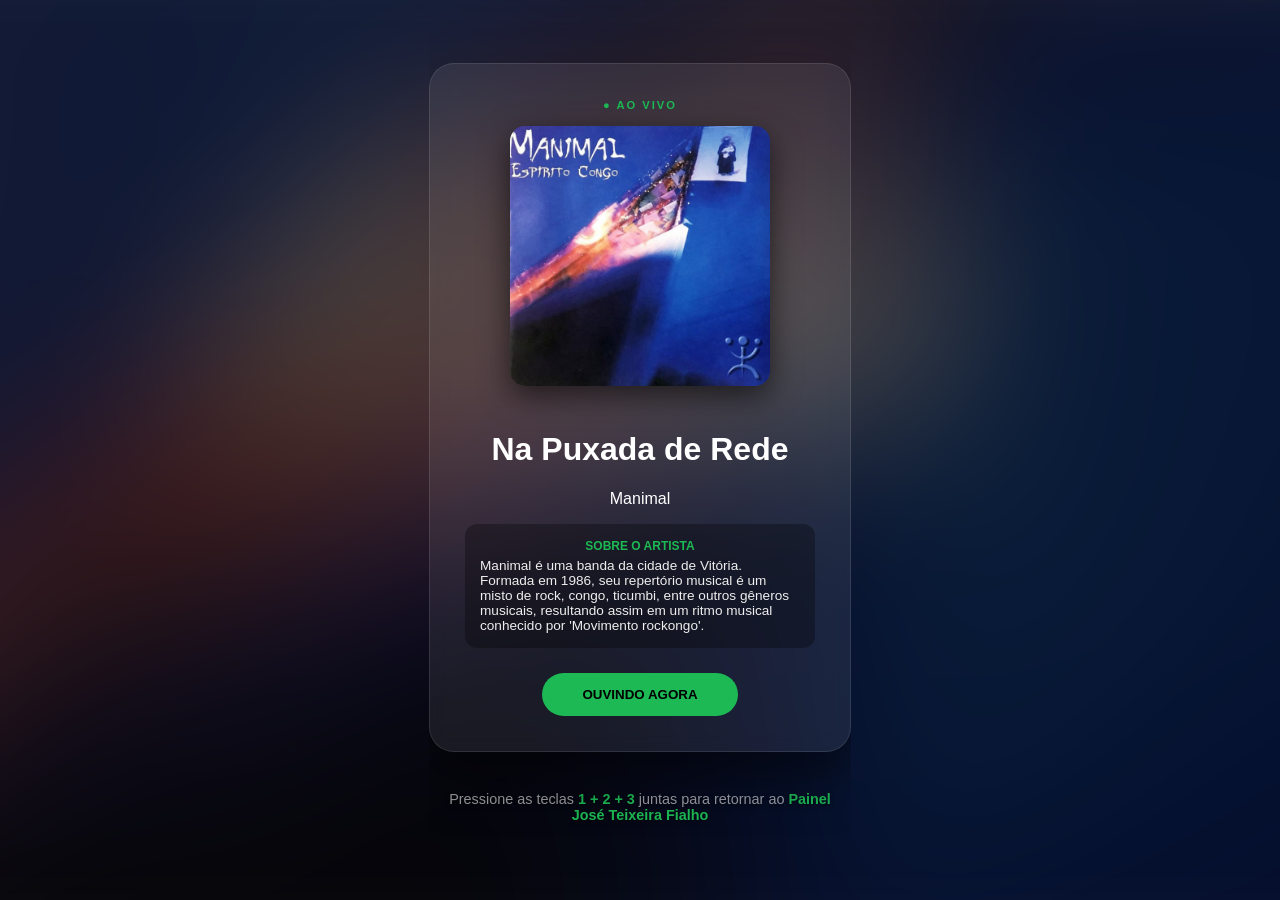
==== index.htm @ c70e8138 "first commit" ====
<!DOCTYPE html>
<html lang="pt-br">
<head>
    <meta charset="UTF-8">
    <meta name="viewport" content="width=device-width, initial-scale=1.0">
    <title>Rádio 100% Capixaba!</title>
    <link rel="stylesheet" href="style.css">
</head>
<body>

    <div id="bg-overlay"></div>

    <div class="main-wrapper">
        <div class="player-container">
            <span class="status-badge" id="radio-status">● AO VIVO</span>
            <img src="placeholder.jpg" id="album-cover" class="album-art" alt="Capa do Álbum">
            <h1 id="track-title">Sintonizando...</h1>
            <p id="track-artist">Aguarde</p>
            
            <div id="info-container">
                <h3>Sobre o Artista</h3>
                <p id="artist-info">Carregando curiosidades...</p>
            </div>

            <button class="btn-play" id="main-button" onclick="toggleRadio()">OUVINDO AGORA</button>
            <audio id="audio-element" preload="auto"></audio>
        </div>

        <p class="footer-instruction">
            Pressione as teclas <strong>1 + 2 + 3</strong> juntas para retornar ao <strong>Painel José Teixeira Fialho</strong>
        </p>
    </div>

    <script src="script.js"></script>
</body>
</html>
---- style.css ----
:root {
   /* --bg-color: #000000; */
    --text-main: #ffffff;
    --text-sub: #b3b3b3;
    --accent: #1db954;
}

body, html {
    margin: 0;
    padding: 0;
    height: 100%;
    font-family: 'Segoe UI', Roboto, sans-serif;
    background-color: var(--bg-color);
    color: var(--text-main);
    display: flex;
    justify-content: center;
    align-items: center;
    overflow: hidden;
}

#bg-overlay {
    position: fixed;
    top: 0;
    left: 0;
    width: 100%;
    height: 100%;
    background-size: cover;
    background-position: center;
    filter: blur(60px) brightness(0.3);
    transform: scale(1.4);
    z-index: -1;
    transition: background-image 1.5s ease;
}

.main-wrapper {
    display: flex;
    flex-direction: column;
    align-items: center;
    gap: 25px;
}

.player-container {
    background-color: rgba(255, 255, 255, 0.08); /* Apenas um leve brilho vítreo */
    backdrop-filter: blur(10px); /* Efeito de vidro */
    padding: 35px;
    border-radius: 25px;
    border: 1px solid rgba(255, 255, 255, 0.1);
    text-align: center;
    width: 350px;
    box-shadow: 0 25px 50px rgba(0,0,0,0.5);
}

.album-art {
    width: 260px;
    height: 260px;
    border-radius: 15px;
    margin-bottom: 20px;
    object-fit: cover;
    box-shadow: 0 10px 30px rgba(0,0,0,0.6);
}

#info-container {
    background: rgba(0, 0, 0, 0.3);
    padding: 15px;
    border-radius: 12px;
    margin: 15px 0 25px;
    max-height: 110px;
    overflow-y: auto;
}

#info-container h3 {
    font-size: 0.75rem;
    color: var(--accent);
    margin: 0 0 5px;
    text-transform: uppercase;
}

#artist-info {
    font-size: 0.85rem;
    color: #eee;
    margin: 0;
    text-align: left;
}

.footer-instruction {
    color: rgba(255, 255, 255, 0.6);
    font-size: 0.9rem;
    text-align: center;
    max-width: 400px;
    text-shadow: 0 2px 4px rgba(0,0,0,0.5);
}

.footer-instruction strong {
    color: var(--accent);
}

.btn-play {
    background-color: var(--accent);
    color: #000;
    border: none;
    padding: 14px 40px;
    border-radius: 30px;
    font-weight: 700;
    cursor: pointer;
    transition: 0.3s;
}

.status-badge {
    color: var(--accent);
    font-size: 0.7rem;
    font-weight: bold;
    margin-bottom: 15px;
    display: block;
    letter-spacing: 2px;
}
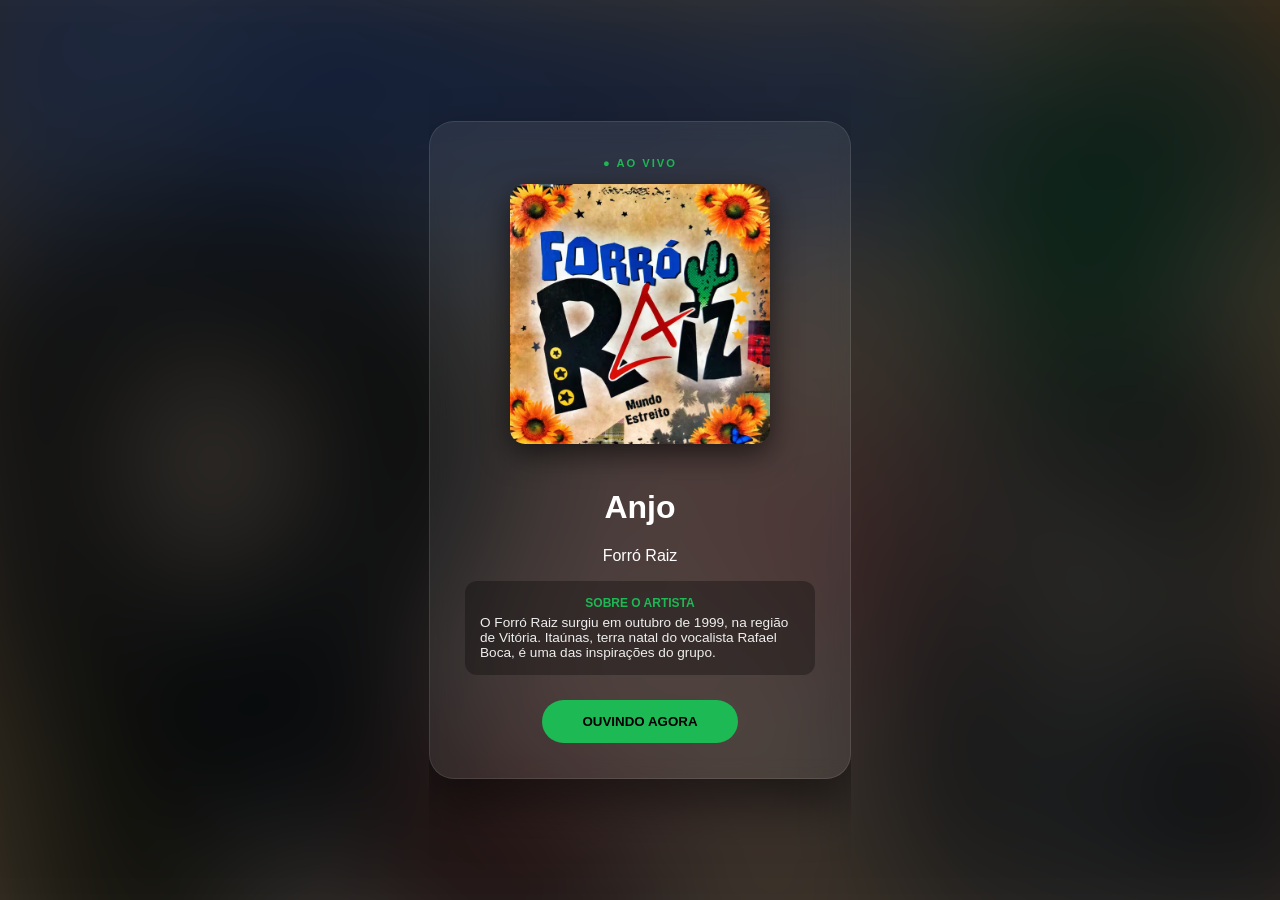
==== commit ba036a50: "1.0" ====
--- a/index.htm
+++ b/index.htm
@@ -25,10 +25,11 @@
             <button class="btn-play" id="main-button" onclick="toggleRadio()">OUVINDO AGORA</button>
             <audio id="audio-element" preload="auto"></audio>
         </div>
-
+        <!--
         <p class="footer-instruction">
             Pressione as teclas <strong>1 + 2 + 3</strong> juntas para retornar ao <strong>Painel José Teixeira Fialho</strong>
         </p>
+        -->
     </div>
 
     <script src="script.js"></script>
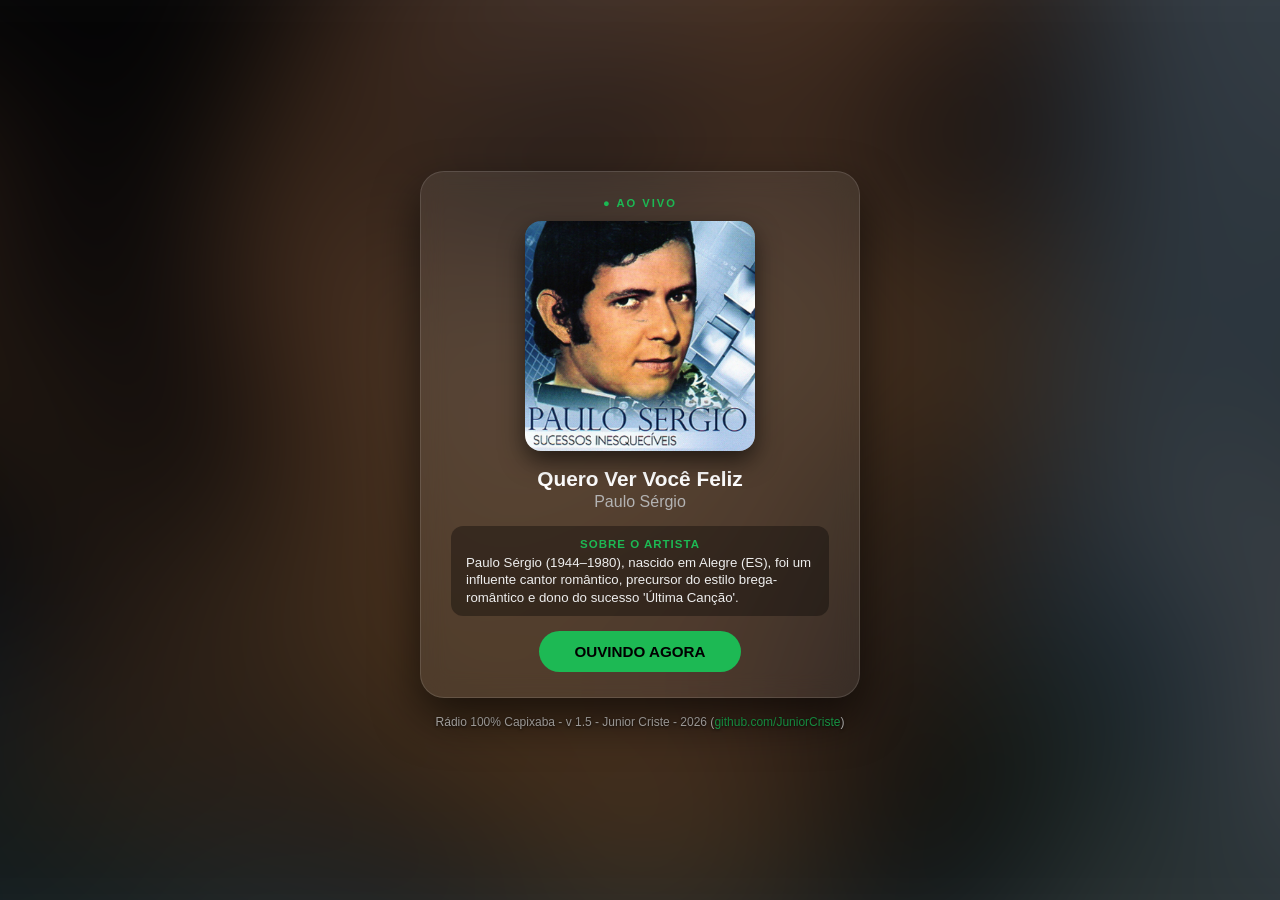
==== commit aca226f5: "1.5" ====
--- a/index.htm
+++ b/index.htm
@@ -4,6 +4,8 @@
     <meta charset="UTF-8">
     <meta name="viewport" content="width=device-width, initial-scale=1.0">
     <title>Rádio 100% Capixaba!</title>
+    <!-- Logo no Favicon -->
+    <link rel="icon" href="img/radiocapixaba.png" type="image/png">
     <link rel="stylesheet" href="style.css">
 </head>
 <body>
@@ -13,7 +15,13 @@
     <div class="main-wrapper">
         <div class="player-container">
             <span class="status-badge" id="radio-status">● AO VIVO</span>
-            <img src="placeholder.jpg" id="album-cover" class="album-art" alt="Capa do Álbum">
+            
+            <!-- Container com Capa e Logo alternando via Fade -->
+            <div class="album-wrapper">
+                <img src="placeholder.jpg" id="album-cover" class="album-art active" alt="Capa do Álbum">
+                <img src="img/radiocapixaba.png" id="radio-logo" class="album-art" alt="Logo Rádio Capixaba">
+            </div>
+
             <h1 id="track-title">Sintonizando...</h1>
             <p id="track-artist">Aguarde</p>
             
@@ -25,11 +33,16 @@
             <button class="btn-play" id="main-button" onclick="toggleRadio()">OUVINDO AGORA</button>
             <audio id="audio-element" preload="auto"></audio>
         </div>
+
         <!--
         <p class="footer-instruction">
             Pressione as teclas <strong>1 + 2 + 3</strong> juntas para retornar ao <strong>Painel José Teixeira Fialho</strong>
         </p>
         -->
+
+        <footer class="footer-credits">
+            Rádio 100% Capixaba - v 1.5 - Junior Criste - 2026 (<a href="https://github.com/JuniorCriste" target="_blank" rel="noopener noreferrer">github.com/JuniorCriste</a>)
+        </footer>
     </div>
 
     <script src="script.js"></script>
--- a/style.css
+++ b/style.css
@@ -5,17 +5,22 @@
     --accent: #1db954;
 }
 
+* {
+    box-sizing: border-box;
+}
+
 body, html {
     margin: 0;
     padding: 0;
-    height: 100%;
+    height: 100vh;
+    width: 100vw;
     font-family: 'Segoe UI', Roboto, sans-serif;
     background-color: var(--bg-color);
     color: var(--text-main);
     display: flex;
     justify-content: center;
     align-items: center;
-    overflow: hidden;
+    overflow: hidden; /* Tela única sem barras de rolagem */
 }
 
 #bg-overlay {
@@ -36,58 +41,108 @@
     display: flex;
     flex-direction: column;
     align-items: center;
-    gap: 25px;
+    justify-content: center;
+    gap: 15px;
+    height: 98vh;
+    padding: 10px 0;
+    max-width: 440px;
+    width: 92%;
 }
 
 .player-container {
-    background-color: rgba(255, 255, 255, 0.08); /* Apenas um leve brilho vítreo */
-    backdrop-filter: blur(10px); /* Efeito de vidro */
-    padding: 35px;
-    border-radius: 25px;
-    border: 1px solid rgba(255, 255, 255, 0.1);
+    background-color: rgba(255, 255, 255, 0.08);
+    backdrop-filter: blur(12px);
+    padding: 25px 30px;
+    border-radius: 24px;
+    border: 1px solid rgba(255, 255, 255, 0.12);
     text-align: center;
-    width: 350px;
-    box-shadow: 0 25px 50px rgba(0,0,0,0.5);
+    width: 100%;
+    box-shadow: 0 20px 45px rgba(0,0,0,0.6);
+    display: flex;
+    flex-direction: column;
+    align-items: center;
+}
+
+/* Wrapper para sobrepor a Capa do Álbum e o Logo */
+.album-wrapper {
+    position: relative;
+    width: 230px;
+    height: 230px;
+    max-height: 30vh;
+    max-width: 30vh;
+    margin-bottom: 12px;
 }
 
 .album-art {
-    width: 260px;
-    height: 260px;
-    border-radius: 15px;
-    margin-bottom: 20px;
+    position: absolute;
+    top: 0;
+    left: 0;
+    width: 100%;
+    height: 100%;
+    border-radius: 16px;
     object-fit: cover;
-    box-shadow: 0 10px 30px rgba(0,0,0,0.6);
+    box-shadow: 0 10px 25px rgba(0,0,0,0.6);
+    opacity: 0;
+    transition: opacity 1.5s ease-in-out; /* Transição de Fade suave */
+}
+
+/* Ajuste do logo dentro do quadro para manter proporção agradável */
+#radio-logo {
+    object-fit: contain;
+    background-color: rgba(0, 0, 0, 0.2);
+    padding: 15px;
+    box-sizing: border-box;
+}
+
+/* Classe que ativa a visibilidade */
+.album-art.active {
+    opacity: 1;
+}
+
+#track-title {
+    font-size: 1.3rem;
+    margin: 4px 0 2px 0;
+}
+
+#track-artist {
+    font-size: 1rem;
+    color: var(--text-sub);
+    margin: 0 0 10px 0;
 }
 
 #info-container {
-    background: rgba(0, 0, 0, 0.3);
-    padding: 15px;
+    background: rgba(0, 0, 0, 0.35);
+    padding: 12px 15px;
     border-radius: 12px;
-    margin: 15px 0 25px;
-    max-height: 110px;
+    margin: 5px 0 15px;
+    max-height: 90px;
+    width: 100%;
     overflow-y: auto;
 }
 
 #info-container h3 {
-    font-size: 0.75rem;
+    font-size: 0.72rem;
     color: var(--accent);
-    margin: 0 0 5px;
+    margin: 0 0 4px;
     text-transform: uppercase;
+    letter-spacing: 1px;
 }
 
 #artist-info {
-    font-size: 0.85rem;
+    font-size: 0.83rem;
     color: #eee;
     margin: 0;
     text-align: left;
+    line-height: 1.3;
 }
 
 .footer-instruction {
     color: rgba(255, 255, 255, 0.6);
-    font-size: 0.9rem;
+    font-size: 0.85rem;
     text-align: center;
     max-width: 400px;
     text-shadow: 0 2px 4px rgba(0,0,0,0.5);
+    margin: 0;
 }
 
 .footer-instruction strong {
@@ -98,18 +153,41 @@
     background-color: var(--accent);
     color: #000;
     border: none;
-    padding: 14px 40px;
+    padding: 12px 35px;
     border-radius: 30px;
     font-weight: 700;
+    font-size: 0.95rem;
     cursor: pointer;
     transition: 0.3s;
+}
+
+.btn-play:hover {
+    transform: scale(1.04);
 }
 
 .status-badge {
     color: var(--accent);
     font-size: 0.7rem;
     font-weight: bold;
-    margin-bottom: 15px;
+    margin-bottom: 12px;
     display: block;
     letter-spacing: 2px;
+}
+
+/* Rodapé de Créditos */
+.footer-credits {
+    font-size: 0.75rem;
+    color: rgba(255, 255, 255, 0.75);
+    text-align: center;
+    margin-top: 2px;
+    text-shadow: 0 1px 3px rgba(0,0,0,0.8);
+}
+
+.footer-credits a {
+    color: var(--accent);
+    text-decoration: none;
+}
+
+.footer-credits a:hover {
+    text-decoration: underline;
 }
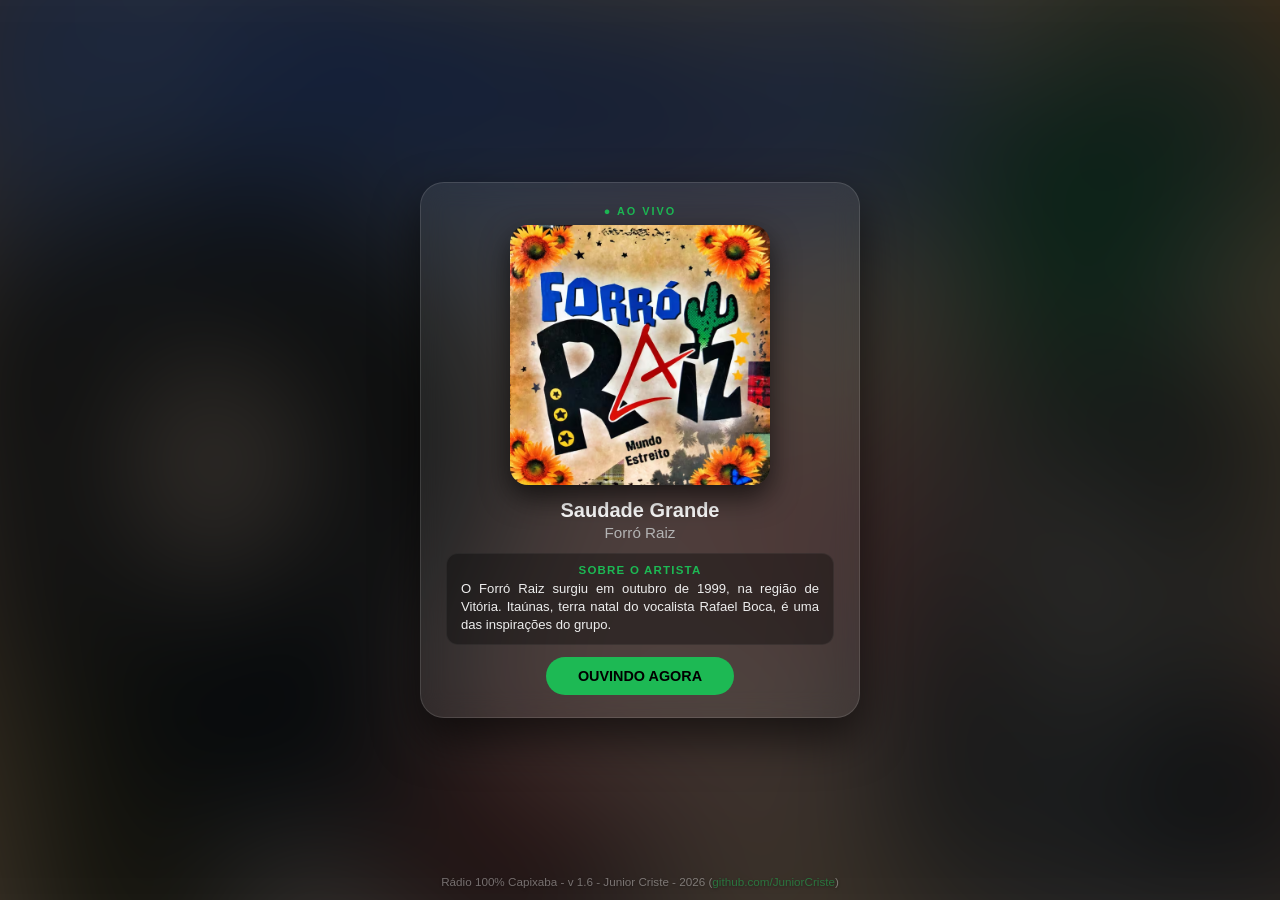
==== commit ee568413: "1.6" ====
--- a/index.htm
+++ b/index.htm
@@ -41,7 +41,7 @@
         -->
 
         <footer class="footer-credits">
-            Rádio 100% Capixaba - v 1.5 - Junior Criste - 2026 (<a href="https://github.com/JuniorCriste" target="_blank" rel="noopener noreferrer">github.com/JuniorCriste</a>)
+            Rádio 100% Capixaba - v 1.6 - Junior Criste - 2026 (<a href="https://github.com/JuniorCriste" target="_blank" rel="noopener noreferrer">github.com/JuniorCriste</a>)
         </footer>
     </div>
 
--- a/style.css
+++ b/style.css
@@ -20,7 +20,7 @@
     display: flex;
     justify-content: center;
     align-items: center;
-    overflow: hidden; /* Tela única sem barras de rolagem */
+    overflow: hidden; /* Mantém em tela única */
 }
 
 #bg-overlay {
@@ -42,34 +42,35 @@
     flex-direction: column;
     align-items: center;
     justify-content: center;
-    gap: 15px;
-    height: 98vh;
+    gap: 12px;
+    max-height: 98vh;
     padding: 10px 0;
-    max-width: 440px;
-    width: 92%;
+    max-width: 440px; /* Aumentado levemente para acompanhar a capa */
+    width: 95%;
 }
 
 .player-container {
     background-color: rgba(255, 255, 255, 0.08);
     backdrop-filter: blur(12px);
-    padding: 25px 30px;
+    padding: 22px 25px;
     border-radius: 24px;
     border: 1px solid rgba(255, 255, 255, 0.12);
     text-align: center;
     width: 100%;
+    height: auto;
     box-shadow: 0 20px 45px rgba(0,0,0,0.6);
     display: flex;
     flex-direction: column;
     align-items: center;
 }
 
-/* Wrapper para sobrepor a Capa do Álbum e o Logo */
+/* Wrapper para sobrepor a Capa do Álbum e o Logo - AUMENTADO */
 .album-wrapper {
     position: relative;
-    width: 230px;
-    height: 230px;
-    max-height: 30vh;
-    max-width: 30vh;
+    width: 260px;       /* Aumentado de 210px */
+    height: 260px;      /* Aumentado de 210px */
+    max-height: 32vh;   /* Aumentado de 26vh */
+    max-width: 32vh;    /* Aumentado de 26vh */
     margin-bottom: 12px;
 }
 
@@ -79,45 +80,57 @@
     left: 0;
     width: 100%;
     height: 100%;
-    border-radius: 16px;
+    border-radius: 18px;
     object-fit: cover;
-    box-shadow: 0 10px 25px rgba(0,0,0,0.6);
+    box-shadow: 0 12px 28px rgba(0,0,0,0.65);
     opacity: 0;
-    transition: opacity 1.5s ease-in-out; /* Transição de Fade suave */
-}
-
-/* Ajuste do logo dentro do quadro para manter proporção agradável */
+    transition: opacity 1.5s ease-in-out;
+}
+
+/* Ajuste do logo dentro do quadro */
 #radio-logo {
     object-fit: contain;
-    background-color: rgba(0, 0, 0, 0.2);
-    padding: 15px;
+    background-color: rgba(0, 0, 0, 0.25);
+    padding: 18px;
     box-sizing: border-box;
 }
 
-/* Classe que ativa a visibilidade */
 .album-art.active {
     opacity: 1;
 }
 
 #track-title {
-    font-size: 1.3rem;
-    margin: 4px 0 2px 0;
+    font-size: 1.25rem;
+    margin: 2px 0 2px 0;
 }
 
 #track-artist {
-    font-size: 1rem;
+    font-size: 0.95rem;
     color: var(--text-sub);
-    margin: 0 0 10px 0;
-}
-
+    margin: 0 0 6px 0;
+}
+
+/* Container da Descrição Proporcional */
 #info-container {
     background: rgba(0, 0, 0, 0.35);
-    padding: 12px 15px;
+    padding: 10px 14px;
     border-radius: 12px;
-    margin: 5px 0 15px;
-    max-height: 90px;
-    width: 100%;
+    margin: 6px 0 12px;
+    width: 100%;
+    max-height: 300px; /* Levemente reduzido para compensar a capa maior */
     overflow-y: auto;
+    border: 1px solid rgba(255, 255, 255, 0.05);
+}
+
+#info-container::-webkit-scrollbar {
+    width: 5px;
+}
+#info-container::-webkit-scrollbar-thumb {
+    background: var(--accent);
+    border-radius: 10px;
+}
+#info-container::-webkit-scrollbar-track {
+    background: rgba(0,0,0,0.2);
 }
 
 #info-container h3 {
@@ -125,15 +138,15 @@
     color: var(--accent);
     margin: 0 0 4px;
     text-transform: uppercase;
-    letter-spacing: 1px;
+    letter-spacing: 1.2px;
 }
 
 #artist-info {
-    font-size: 0.83rem;
+    font-size: 0.82rem;
     color: #eee;
     margin: 0;
-    text-align: left;
-    line-height: 1.3;
+    text-align: justify;
+    line-height: 1.35;
 }
 
 .footer-instruction {
@@ -153,10 +166,10 @@
     background-color: var(--accent);
     color: #000;
     border: none;
-    padding: 12px 35px;
+    padding: 11px 32px;
     border-radius: 30px;
     font-weight: 700;
-    font-size: 0.95rem;
+    font-size: 0.9rem;
     cursor: pointer;
     transition: 0.3s;
 }
@@ -167,20 +180,26 @@
 
 .status-badge {
     color: var(--accent);
-    font-size: 0.7rem;
+    font-size: 0.68rem;
     font-weight: bold;
-    margin-bottom: 12px;
+    margin-bottom: 8px;
     display: block;
     letter-spacing: 2px;
 }
 
-/* Rodapé de Créditos */
 .footer-credits {
-    font-size: 0.75rem;
+    position: fixed;
+    bottom: 12px;
+    left: 50%;
+    transform: translateX(-50%);
+    width: 100%;
+    font-size: 0.73rem;
     color: rgba(255, 255, 255, 0.75);
     text-align: center;
-    margin-top: 2px;
     text-shadow: 0 1px 3px rgba(0,0,0,0.8);
+    z-index: 10;
+    opacity: 0.5;
+    transition: opacity 0.3s ease-in-out;
 }
 
 .footer-credits a {
@@ -190,4 +209,9 @@
 
 .footer-credits a:hover {
     text-decoration: underline;
+    opacity: 1.0;
+}
+
+.footer-credits:hover {
+    opacity: 1.0;
 }
